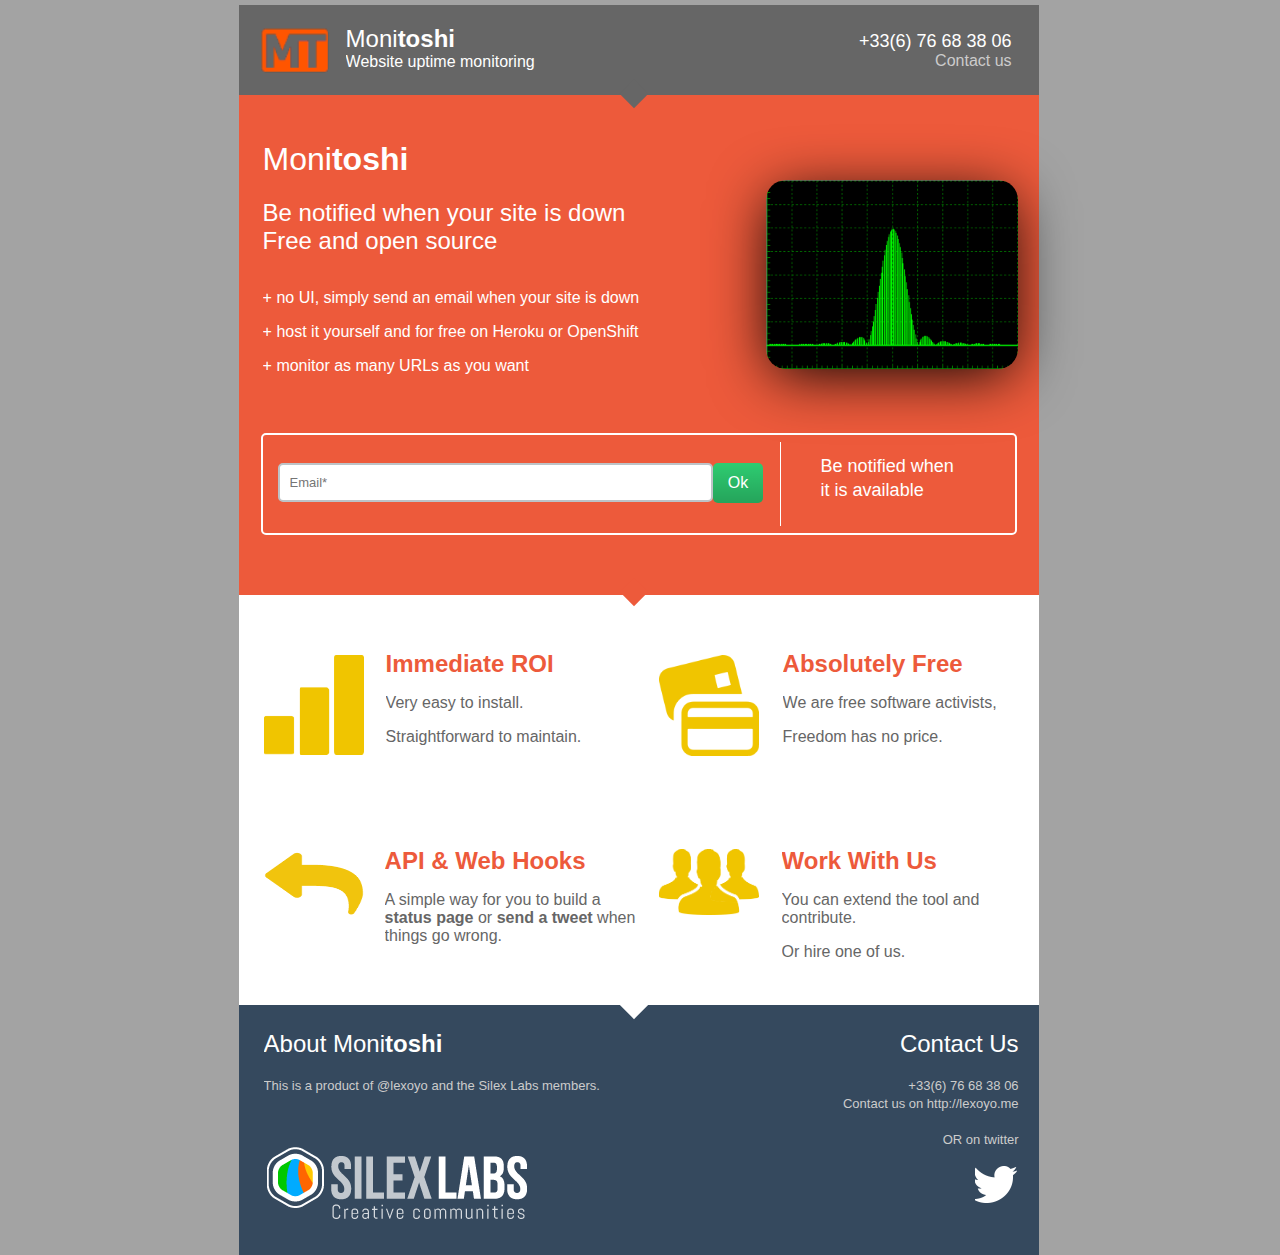
==== ab1/index.html @ cd962e44 "first commit with landing page and AB testing" ====
<!DOCTYPE html><html><head>      
	<title>Monitoshi - be notified when your site is down, for free</title>
	<meta charset="UTF-8">
	<meta name="generator" content="Silex v2.0"> <!-- leave this for stats -->
  <link rel="icon" type="image/png" href="css/monitoshi-logo.png">
  <meta name="description" content="Free Website Monitoring. Be notified when your site is down.">
	<script type="text/javascript" src="js/jquery.js"></script>
	<script type="text/javascript" src="js/jquery-ui.js"></script>
	<script type="text/javascript" src="js/jquery.ui.touch-punch.min.js"></script>
	<script type="text/javascript" src="js/pageable.js"></script>
	<script type="text/javascript" src="js/front-end.js"></script>
	<!-- Normalize -->
	<link href="css/normalize.css" rel="stylesheet">
	<!-- Silex style -->
	<link href="css/front-end.css" rel="stylesheet">

	
  
<style id="current-page-style">.page-page-1{display:inherit; }</style>      <link href="css/styles.css" rel="stylesheet">      <script src="js/script.js" type="text/javascript"></script>  </head><body class="silex-runtime silex-container element-0 silex-runtime silex-published">
	<a id="page-page-1" data-silex-type="page" class="page-element">Page 1</a>
	<div class="background editable-style container-element silex-container element-1">
	<div class="editable-style container-element page-page-1 paged-element full-width silex-container element-2"><div class="editable-style container-element rotated top-z silex-container element-3"></div><div class="editable-style text-element silex-text element-4"><div class="silex-element-content normal"><p class="normal"></p><div style="text-align: right;"><span style="color: rgb(255, 255, 255); font-family: verdana, sans-serif; font-size: large;">+33(6) 76 68 38 06</span></div><font face="verdana, sans-serif" class="normal" color="#cccccc"><div style="text-align: right;"><a href="http://lexoyo.me/">Contact us</a></div></font><p class="normal"></p></div></div>

                <div class="editable-style text-element silex-text element-5"><div class="silex-element-content normal"><header><font face="verdana, sans-serif" class="title" color="#ffffff"><font size="5">Moni</font><b style="font-size: x-large;">toshi <br></b>Website uptime&nbsp;monitoring</font></header></div></div>





                <div class="editable-style image-element silex-image element-6"><img src="assets/monitoshi-logo.png" class="silex-element-content"></div></div><div class="editable-style container-element page-page-1 paged-element full-width silex-container element-7"><div class="editable-style container-element rotated top-z silex-container element-8"></div><div class="editable-style container-element silex-container element-9"><div class="editable-style text-element silex-text element-10"><div class="silex-element-content normal"><blockquote style="margin: 0 0 0 40px; border: none; padding: 0px;"><h1 class="heading1"><span style="font-weight: normal; color: rgb(255, 255, 255); font-size: large;">Be notified when&nbsp;<br></span><span style="color: rgb(255, 255, 255); font-size: large; font-weight: normal;">it is available</span></h1></blockquote></div></div>

                    <div class="editable-style html-element silex-html element-11">
                <div class="silex-element-content">


<style>


#mlb2-313303,
#mlb2-313303 *,
#mlb2-313303 a:hover,
#mlb2-313303 a:visited,
#mlb2-313303 a:active{
    overflow:visible;
    position:static;
    background:none;
    border:none;
    bottom:auto;
    clear:none;
    cursor:default;
    float:none;
    font-size:medium;
    font-style:normal;
    font-weight:normal;
    letter-spacing:normal;
    line-height:normal;
    text-align:left;
    text-decoration:none;
    text-indent:0;
    text-transform:none;
    visibility:visible;
    white-space:normal;

    max-height:none;
    max-width:none;
    left:auto;
    min-height:0;
    min-width:0;
    right:auto;
    top:auto;
    width:auto;
    z-index:auto;
}


    #mlb2-313303 .subscribe-form {
    }

    #mlb2-313303 .subscribe-form .form-section {

        float: left;
        width: 88%;

    }

    #mlb2-313303 .subscribe-form .form-section h4 {

        margin: 0;
        color: #27AE60!important;
        font-family: Arial!important;
        font-size: 20px!important;
        line-height: 100%;

    }

    #mlb2-313303 .subscribe-form .form-section p {

        line-height: 150%;
        margin: 0px 0px 0px 0px;
        color: #000000!important;
        font-family: Arial!important;
        font-size: 13px!important;

    }

    #mlb2-313303 .subscribe-form .form-section .form-group {

        margin-bottom: 15px;

    }

    #mlb2-313303 .subscribe-form .form-section .form-group label {

        float: left;
        margin-bottom: 10px;
        width: 100%;
        line-height: 100%;
        font-weight: bold;
        color: #000000!important;
        font-family: Arial!important;
        font-size: 13px!important;

    }

    #mlb2-313303 .subscribe-form .form-section .checkbox {


        width: 100%;
        margin: 0px 0px 10px 0px;


    }

    #mlb2-313303 .subscribe-form .form-section .checkbox label {



        color: #000000!important;
        font-family: Arial!important;
        font-size: 13px!important;


    }

    #mlb2-313303 .subscribe-form .form-section .checkbox input {


        margin: 0px 5px 0px 0px;


    }


    #mlb2-313303.ml-subscribe-form .form-group .form-control {



        width: 100%;
        font-size: 13px;
        padding: 10px 10px;
        height: auto;
        font-family: Arial;
        border-radius: 5px;
        border: 2px solid #BDC3C7!important;
        color: #000000!important;
        background-color: #FFFFFF!important;
    	-webkit-box-sizing: border-box;
    	-moz-box-sizing: border-box;
    	box-sizing: border-box;
        clear: left;



    }

    #mlb2-313303.ml-subscribe-form button {



        border: none;
        cursor: pointer;
        width: 10%;
        border-radius: 5px;
        height: 40px;
        background-color: #2ECC71!important;
        color: #FFFFFF!important;
        font-family: Arial!important;
        font-size: 16!important;
        text-align: center;



    }

    #mlb2-313303.ml-subscribe-form button.gradient-on {



            background: -webkit-linear-gradient(top, rgba(0,0,0,0) 0%, rgba(0,0,0,0.2) 100%);
            background: -o-linear-gradient(top, rgba(0,0,0,0) 0%, rgba(0,0,0,0.2) 100%);
            background: -moz-linear-gradient(top, rgba(0,0,0,0) 0%, rgba(0,0,0,0.2) 100%);
            background: linear-gradient(top, rgba(0,0,0,0) 0%, rgba(0,0,0,0.2) 100%);



    }

    #mlb2-313303.ml-subscribe-form button.gradient-on:hover {



            background: -webkit-linear-gradient(top, rgba(0,0,0,0) 0%, rgba(0,0,0,0.3) 100%);
            background: -o-linear-gradient(top, rgba(0,0,0,0) 0%, rgba(0,0,0,0.3) 100%);
            background: -moz-linear-gradient(top, rgba(0,0,0,0) 0%, rgba(0,0,0,0.3) 100%);
            background: linear-gradient(top, rgba(0,0,0,0) 0%, rgba(0,0,0,0.3) 100%);



    }

    #mlb2-313303.ml-subscribe-form .form-section.ml-error label {



        color: red!important;



    }

    #mlb2-313303.ml-subscribe-form .form-group.ml-error label {



        color: red!important;



    }

    #mlb2-313303.ml-subscribe-form .form-group.ml-error .form-control  {



        border-color: red!important;



    }

</style>


<div id="mlb2-313303" class="ml-subscribe-form">
<div class="ml-vertical-align-center">

    <div class="subscribe-form ml-block-success" style="display:none">

        <div class="form-section">

            <h4></h4>
            <p>Thank you! We will come back to you when Monitoshi is ready.</p>

        </div>
    </div>


    <form class="ml-block-form" action="https://app.mailerlite.com/webforms/submit/q3c0t2" data-code="q3c0t2" method="POST" target="_blank">

    <div class="subscribe-form">

        <div class="form-section">

            <h4></h4>
            <p></p>

        </div>

        <div class="form-section">
        <div class="form-group ml-field-email ml-validate-required ml-validate-email">
                        <input type="text" name="fields[email]" class="form-control" placeholder="Email*" value="">
        </div>
        </div>





        <input type="hidden" name="ml-submit" value="1">
        <button type="submit" class="gradient-on">Ok</button>

    </div>

    </form>



</div>
</div>


    <script type="text/javascript" src="http://mailerlite.com/js/w/webforms.js?v2"></script>


</div>
</div></div><div class="editable-style text-element silex-text element-12"><div class="silex-element-content normal"><h1 class="heading1"><font color="#ffffff"><span style="font-weight: normal;">Moni</span>toshi</font></h1><div><font color="#ffffff"><p class="normal"><span style="font-size: x-large;">Be notified when your site is down<br></span><font size="5">Free and open source</font><br></p></font><font color="#ffffff"><p class="normal" style="font-weight: normal;"><br>+ no UI, simply send an email when your site is down</p><p class="normal" style="font-weight: normal;">+ host it yourself and for free on <a href="http://www.heroku.com/">Heroku</a> or <a href="https://www.openshift.com/">OpenShift</a></p><p class="normal" style="font-weight: normal;">+ monitor as many URLs as you want</p></font></div></div></div>

                <div class="editable-style image-element silex-image element-13"><img src="assets/spectrum.png" class="silex-element-content"></div></div><div class="editable-style image-element page-page-1 paged-element silex-image element-14"><img src="assets/back.png" class="silex-element-content"></div><div class="editable-style image-element page-page-1 paged-element silex-image element-15"><img src="assets/picto1.png" class="silex-element-content"></div><div class="editable-style image-element page-page-1 paged-element silex-image element-16"><img src="assets/picto2.png" class="silex-element-content"></div><div class="editable-style image-element page-page-1 paged-element silex-image element-17"><img src="assets/picto3.png" class="silex-element-content"></div><div class="editable-style text-element page-page-1 paged-element product-details silex-text element-18"><div class="silex-element-content normal"><h1 class="heading1">immediate ROI</h1><p class="normal">Very easy to install.&nbsp;</p><p class="normal">Straightforward to maintain.</p><h2 class="heading2"></h2></div></div><div class="editable-style text-element product-details page-page-1 paged-element silex-text element-19"><div class="silex-element-content normal"><h1 class="heading1">Absolutely Free</h1><h1 class="heading1"><p class="normal" style="font-size: medium; font-weight: normal; text-transform: none;">We are free software activists,&nbsp;</p><p class="normal" style="font-size: medium; font-weight: normal; text-transform: none;">Freedom has no price.</p></h1><h2 class="heading2"></h2></div></div><div class="editable-style text-element product-details page-page-1 paged-element silex-text element-20"><div class="silex-element-content normal"><h1 class="heading1">API &amp; web hooks</h1><p class="normal">A simple way for you to build a <b>status page</b> or <b>send a tweet</b> when things go wrong.</p><h2 class="heading2"></h2></div></div><div class="editable-style text-element product-details page-page-1 paged-element silex-text element-21"><div class="silex-element-content normal"><h1 class="heading1">work with us</h1><p class="normal">You can extend the tool and contribute.</p><p class="normal">Or hire one of us.</p><h2 class="heading2"></h2></div></div><div class="editable-style container-element rotated top-z silex-container element-22"></div><div class="editable-style container-element full-width page-page-1 paged-element silex-container element-23"><div class="editable-style text-element silex-text element-24"><div class="silex-element-content normal"><header><font face="verdana, sans-serif" class="title" color="#ffffff" size="5">About Moni<b>toshi</b></font></header><header><font face="verdana, sans-serif" class="title" color="#ffffff" size="2"><span style="color: rgb(204, 204, 204);"><br></span></font></header><header><font face="verdana, sans-serif" class="title" color="#ffffff" size="2"><span style="color: rgb(204, 204, 204);">This is a product of <a href="https://twitter.com/lexoyo">@lexoyo</a> and the <a href="http://www.silexlabs.org/">Silex Labs</a> members.</span></font></header></div></div><div class="editable-style text-element silex-text element-25"><div class="silex-element-content normal"><header style="text-align: right;"><font color="#ffffff" face="verdana, sans-serif" size="5">Contact Us</font></header><header style="text-align: right;"><font face="verdana, sans-serif" class="title" color="#ffffff" size="2"><span style="color: rgb(204, 204, 204);"><br></span></font></header><header><header style="text-align: right;"><header><font color="#cccccc" face="verdana, sans-serif" size="2">+33(6) 76 68 38 06</font></header><header><font color="#cccccc" face="verdana, sans-serif" size="2"><a href="http://lexoyo.me">Contact us on http://lexoyo.me</a></font></header><header><br></header><header><font color="#cccccc" size="2">OR <a href="https://twitter.com/lexoyo">on twitter</a></font></header></header></header></div></div><a target="_blank" class="editable-style image-element silex-image element-26" href="https://twitter.com/lexoyo"><img src="assets/twitter.png" class="silex-element-content"></a>

                <div class="editable-style image-element silex-image element-27"><img src="assets/logo-silexlabs.png" class="silex-element-content"></div></div>

















            </div>


</body></html>
---- ab1/css/front-end.css ----
/**
 * This file holds the basic CSS styles of Silex websites
 */

/* the body covers the whole available space */
/* the body is resized to its content size when needed in front-end.js */
body{
  min-width: 99%;
  min-height: 99%;
  position: absolute;
  padding: 5px;
}
/* pages */
.page-element{
  display: none;
}
.paged-element{
  display: none;
}
/* background */
.background{
  position: relative !important;
  left: 0 !important;
  top: 0 !important; /* !important is useful while editing */
  margin-left: auto;
  margin-right: auto;
  z-index: 1;
}
/* default style for silex elements */
.silex-element-content{
  overflow: hidden;
  border-radius: inherit;
}
/* links default formatting */
.editable-style[data-silex-href]{
  cursor: pointer;
}
.text-element a, a.text-element{
  color: inherit;
  text-decoration: inherit;
}
.text-element a:hover, a.text-element:hover{
  color: inherit;
  text-decoration: underline;
}
/* Remove dots surrounding links in Firefox
    because of normalize.css */
a:focus{ outline: none;}

.silex-element-content {
  width: 100%;
  height: 100%;
}
---- ab1/css/styles.css ----
/*
	Here are the CSS styles of your website.

	Bellow are some examples, like the styles which you can apply to your text in the text editor.

	See this page for help on CSS
	https://developer.mozilla.org/en-US/docs/Web/Guide/CSS/Getting_started

	In the advanced "Apollo" mode, you will be able to add CSS classes to Silex elements,
	and then apply a CSS style to it here.
*/

/* define a style for Title, Headings and Normal texts */
.title,
.heading1,
.heading2,
.heading3,
.normal {
  font-family: verdana, arial;
}

/* title style */
.heading1 {
    margin-top: 10px;
}
.rotated{
    -webkit-transform:rotate(45deg);-moz-transform:rotate(45deg);-ms-transform:rotate(45deg);-o-transform:rotate(45deg);transform:rotate(45deg);
}
.top-z{
    z-index: 999;
}
.full-width{
    width:100% !important;
}
.product-details .heading1{
    font-size: 24px;
    text-transform: capitalize;
    color: #ed5a3b;
    margin: 0;
}
.product-details .normal{
    color: #666666;
}
.logo {
    line-height: 40px;
    color: #666666;
    font-size: 45px;
    font-weight: 900;
    letter-spacing: -5px;
}
.element-0{
	cursor: auto; left: 0px; top: 0px; background-color: rgb(163, 163, 163);
}
.element-1{
	top: 5px; left: 5px; width: 800px; height: 1242px; position: absolute; background-color: rgb(255, 255, 255);
}
.element-2{
	position: absolute; height: 90px; width: 100px; top: 0px; left: 0px; background-color: rgb(102, 102, 102);
}
.element-3{
	position: absolute; height: 20px; width: 20px; top: 79px; left: 385px; background-color: rgb(102, 102, 102);
}
.element-4{
	position: absolute; height: 74px; width: 218px; top: 10px; left: 555px; background-color: transparent;
}
.element-5{
	position: absolute; height: 63px; width: 425px; top: 20px; left: 107px; box-sizing: content-box; background-color: transparent;
}
.element-6{
	height: 45.6140350877193px; width: 69px; top: 22px; left: 21px; position: absolute; box-sizing: content-box;
}
.element-7{
	position: absolute; height: 500px; width: 100px; top: 90px; left: 0px; border-color: rgb(0, 0, 0); background-color: rgb(237, 90, 59);
}
.element-8{
	position: absolute; height: 20px; width: 20px; top: 487px; left: 385px; background-color: rgb(237, 90, 59);
}
.element-9{
	position: absolute; height: 98px; width: 752px; top: 338px; left: 22px; border: 2px solid rgb(255, 255, 255); border-radius: 5px; box-sizing: content-box; background-color: transparent;
}
.element-10{
	position: absolute; height: 84px; width: 227px; top: 7px; left: 517px; border-width: 0px 0px 0px 1px; border-style: solid; border-color: rgb(255, 255, 255); line-height: 19px; box-sizing: content-box; background-color: transparent;
}
.element-11{
	height: 59px; width: 495px; top: 28px; left: 15px; position: absolute; border-color: rgb(0, 0, 0); box-sizing: content-box; background-color: transparent;
}
.element-12{
	position: absolute; height: 282px; width: 755px; top: 36px; left: 24px; box-sizing: content-box; border-color: rgb(0, 0, 0); background-color: transparent;
}
.element-13{
	height: 189.230769230769px; width: 252px;
top: 85px;
left: 527px;
position: absolute;
box-sizing: content-box;
border-radius: 20px;
box-shadow: 0 10px 60px -6px black;
}
.element-14{
	position: absolute; height: 63px; width: 100px; top: 847px; left: 25px; box-sizing: content-box;
}
.element-15{
	position: absolute; height: 101px; width: 100px; top: 650px; left: 420px;
}
.element-16{
	position: absolute; height: 66px; width: 100px; top: 844px; left: 420px; box-sizing: content-box;
}
.element-17{
	position: absolute; height: 100px; width: 100px; top: 650px; left: 25px;
}
.element-18{
	position: absolute; height: 132px; width: 259px; top: 645px; left: 147px; box-sizing: content-box; background-color: transparent;
}
.element-19{
	position: absolute; height: 132px; width: 258px; top: 645px; left: 544px; box-sizing: content-box; background-color: transparent;
}
.element-20{
	position: absolute; height: 148px; width: 263px; top: 842px; left: 146px; box-sizing: content-box; background-color: transparent;
}
.element-21{
	position: absolute; height: 149px; width: 258px; top: 842px; left: 543px; box-sizing: content-box; background-color: transparent;
}
.element-22{
	position: absolute; height: 20px; width: 20px; top: 990px; left: 385px; background-color: rgb(255, 255, 255);
}
.element-23{
	position: absolute; height: 250px; width: 801px; top: 1000px; left: 0px; background-color: rgb(53, 73, 94);
}
.element-24{
	position: absolute; height: 117px; width: 367px; top: 25px; left: 25px; box-sizing: content-box; background-color: transparent;
}
.element-25{
	position: absolute; height: 144px; width: 367px; top: 25px; left: 413px; box-sizing: content-box; background-color: transparent;
}
.element-26{
	position: absolute; height: 38px; width: 42px; top: 161px; left: 736px;
}
.element-27{
	height: 79px; width: 265px; top: 139px; left: 25px; position: absolute;
}
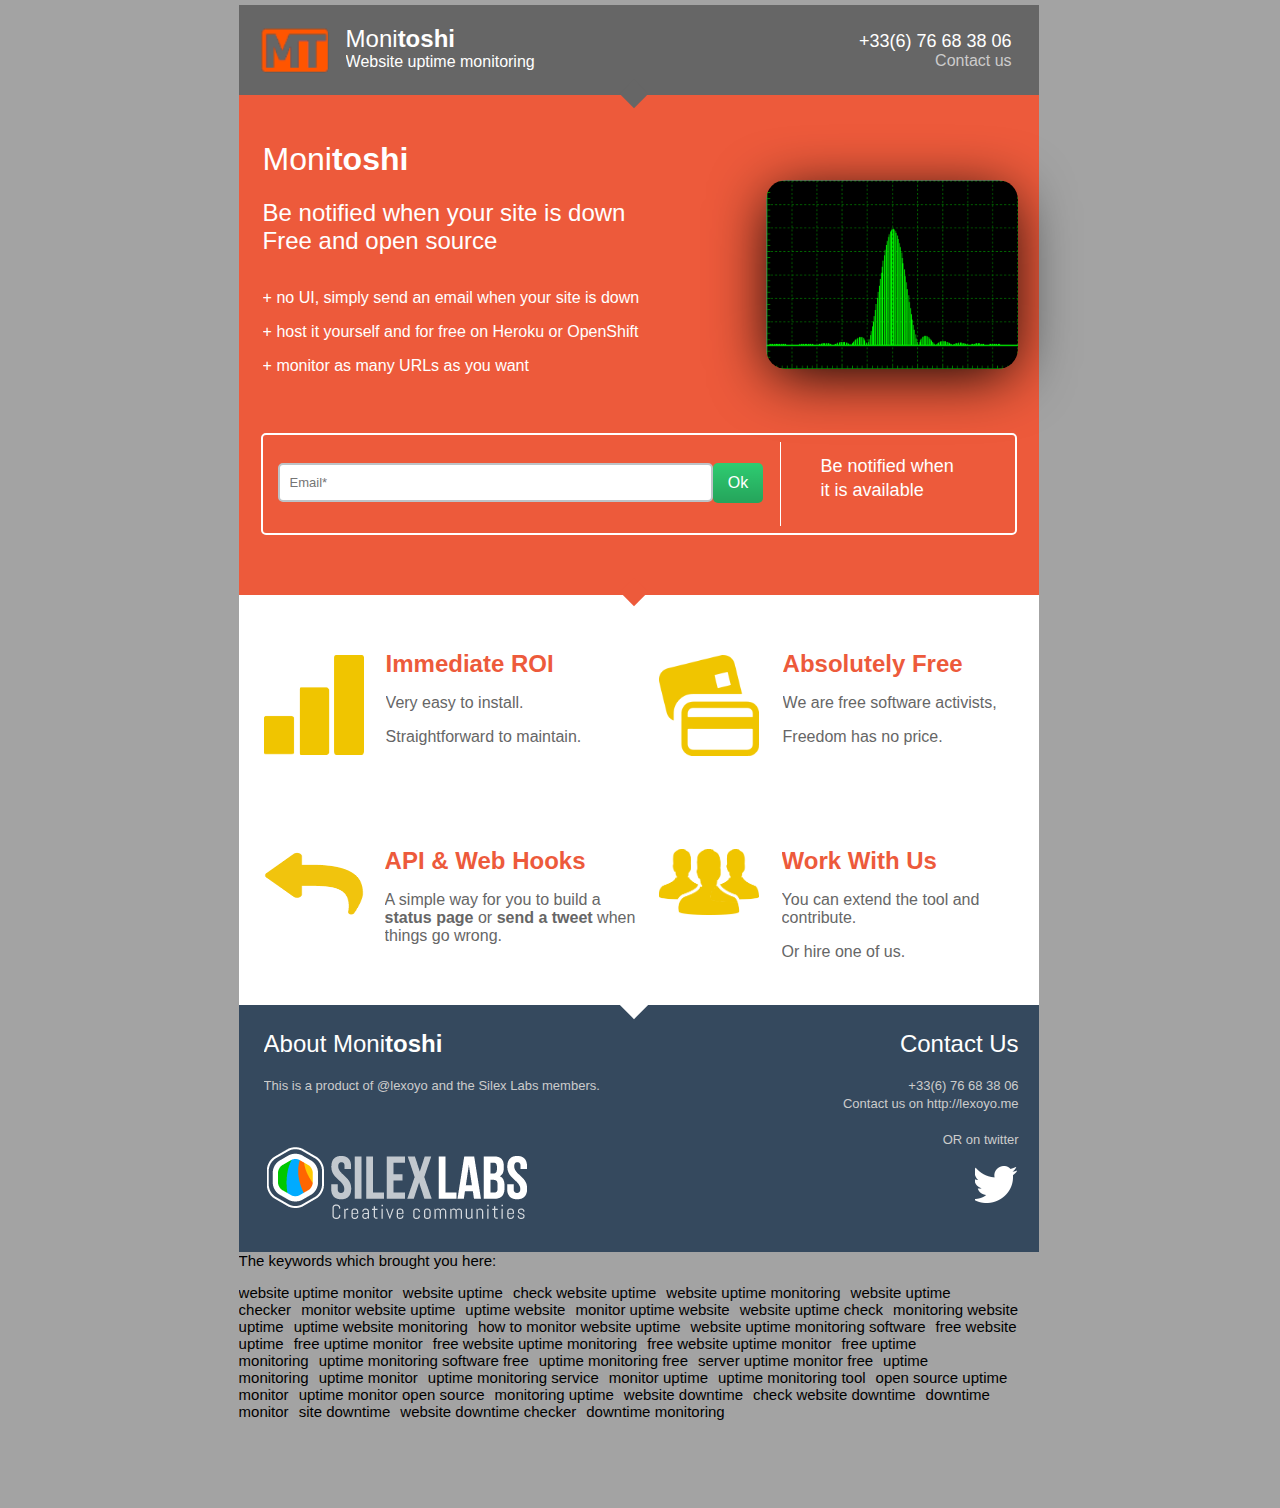
==== commit 5d30c1d3: "added share buttons and keywords" ====
--- a/ab1/index.html
+++ b/ab1/index.html
@@ -307,25 +307,39 @@
 
                 <div class="editable-style image-element silex-image element-13"><img src="assets/spectrum.png" class="silex-element-content"></div></div><div class="editable-style image-element page-page-1 paged-element silex-image element-14"><img src="assets/back.png" class="silex-element-content"></div><div class="editable-style image-element page-page-1 paged-element silex-image element-15"><img src="assets/picto1.png" class="silex-element-content"></div><div class="editable-style image-element page-page-1 paged-element silex-image element-16"><img src="assets/picto2.png" class="silex-element-content"></div><div class="editable-style image-element page-page-1 paged-element silex-image element-17"><img src="assets/picto3.png" class="silex-element-content"></div><div class="editable-style text-element page-page-1 paged-element product-details silex-text element-18"><div class="silex-element-content normal"><h1 class="heading1">immediate ROI</h1><p class="normal">Very easy to install.&nbsp;</p><p class="normal">Straightforward to maintain.</p><h2 class="heading2"></h2></div></div><div class="editable-style text-element product-details page-page-1 paged-element silex-text element-19"><div class="silex-element-content normal"><h1 class="heading1">Absolutely Free</h1><h1 class="heading1"><p class="normal" style="font-size: medium; font-weight: normal; text-transform: none;">We are free software activists,&nbsp;</p><p class="normal" style="font-size: medium; font-weight: normal; text-transform: none;">Freedom has no price.</p></h1><h2 class="heading2"></h2></div></div><div class="editable-style text-element product-details page-page-1 paged-element silex-text element-20"><div class="silex-element-content normal"><h1 class="heading1">API &amp; web hooks</h1><p class="normal">A simple way for you to build a <b>status page</b> or <b>send a tweet</b> when things go wrong.</p><h2 class="heading2"></h2></div></div><div class="editable-style text-element product-details page-page-1 paged-element silex-text element-21"><div class="silex-element-content normal"><h1 class="heading1">work with us</h1><p class="normal">You can extend the tool and contribute.</p><p class="normal">Or hire one of us.</p><h2 class="heading2"></h2></div></div><div class="editable-style container-element rotated top-z silex-container element-22"></div><div class="editable-style container-element full-width page-page-1 paged-element silex-container element-23"><div class="editable-style text-element silex-text element-24"><div class="silex-element-content normal"><header><font face="verdana, sans-serif" class="title" color="#ffffff" size="5">About Moni<b>toshi</b></font></header><header><font face="verdana, sans-serif" class="title" color="#ffffff" size="2"><span style="color: rgb(204, 204, 204);"><br></span></font></header><header><font face="verdana, sans-serif" class="title" color="#ffffff" size="2"><span style="color: rgb(204, 204, 204);">This is a product of <a href="https://twitter.com/lexoyo">@lexoyo</a> and the <a href="http://www.silexlabs.org/">Silex Labs</a> members.</span></font></header></div></div><div class="editable-style text-element silex-text element-25"><div class="silex-element-content normal"><header style="text-align: right;"><font color="#ffffff" face="verdana, sans-serif" size="5">Contact Us</font></header><header style="text-align: right;"><font face="verdana, sans-serif" class="title" color="#ffffff" size="2"><span style="color: rgb(204, 204, 204);"><br></span></font></header><header><header style="text-align: right;"><header><font color="#cccccc" face="verdana, sans-serif" size="2">+33(6) 76 68 38 06</font></header><header><font color="#cccccc" face="verdana, sans-serif" size="2"><a href="http://lexoyo.me">Contact us on http://lexoyo.me</a></font></header><header><br></header><header><font color="#cccccc" size="2">OR <a href="https://twitter.com/lexoyo">on twitter</a></font></header></header></header></div></div><a target="_blank" class="editable-style image-element silex-image element-26" href="https://twitter.com/lexoyo"><img src="assets/twitter.png" class="silex-element-content"></a>
 
-                <div class="editable-style image-element silex-image element-27"><img src="assets/logo-silexlabs.png" class="silex-element-content"></div></div>
-
-
-
-
-
-
-
-
-
-
-
-
-
-
-
-
-
-            </div>
-
-
-</body></html>+                <div class="editable-style image-element silex-image element-27"><img src="assets/logo-silexlabs.png" class="silex-element-content"></div>
+                
+                </div>
+
+
+
+
+
+
+
+
+
+
+
+
+
+
+
+
+
+            
+            
+            
+            
+            
+            
+            
+            
+            <div class="editable-style text-element full-width keywords silex-text element-28">
+                <div class="silex-element-content normal">The keywords which brought you here:<div><ul><li>website uptime monitor</li><li>website uptime</li><li>check website uptime</li><li>website uptime monitoring</li><li>website uptime checker</li><li>monitor website uptime</li><li>uptime website</li><li>monitor uptime website</li><li>website uptime check</li><li>monitoring website uptime</li><li>uptime website monitoring</li><li>how to monitor website uptime</li><li>website uptime monitoring software</li><li>free website uptime</li><li>free uptime monitor</li><li>free website uptime monitoring</li><li>free website uptime monitor</li><li>free uptime monitoring</li><li>uptime monitoring software free</li><li>uptime monitoring free</li><li>server uptime monitor free</li><li>uptime monitoring</li><li>uptime monitor</li><li>uptime monitoring service</li><li>monitor uptime</li><li>uptime monitoring tool</li><li>open source uptime monitor</li><li>uptime monitor open source</li><li>monitoring uptime</li><li>website downtime</li><li>check website downtime</li><li>downtime monitor</li><li>site downtime</li><li>website downtime checker</li><li>downtime monitoring</li></ul></div></div>
+            </div></div>
+
+
+
+        
+        </body></html>--- a/ab1/css/styles.css
+++ b/ab1/css/styles.css
@@ -49,11 +49,21 @@
     font-weight: 900;
     letter-spacing: -5px;
 }
+.keywords {
+    font-size: 15px;
+}
+.keywords ul {
+    padding: 0;
+}
+.keywords li {
+    display: inline;
+    margin-right: 10px;
+}
 .element-0{
 	cursor: auto; left: 0px; top: 0px; background-color: rgb(163, 163, 163);
 }
 .element-1{
-	top: 5px; left: 5px; width: 800px; height: 1242px; position: absolute; background-color: rgb(255, 255, 255);
+	top: 5px; left: 79px; width: 800px; height: 1498px; position: absolute; box-sizing: content-box; background-color: rgb(255, 255, 255);
 }
 .element-2{
 	position: absolute; height: 90px; width: 100px; top: 0px; left: 0px; background-color: rgb(102, 102, 102);
@@ -125,7 +135,7 @@
 	position: absolute; height: 20px; width: 20px; top: 990px; left: 385px; background-color: rgb(255, 255, 255);
 }
 .element-23{
-	position: absolute; height: 250px; width: 801px; top: 1000px; left: 0px; background-color: rgb(53, 73, 94);
+	position: absolute; height: 247px; width: 800px; top: 1000px; left: 0px; box-sizing: content-box; background-color: rgb(53, 73, 94);
 }
 .element-24{
 	position: absolute; height: 117px; width: 367px; top: 25px; left: 25px; box-sizing: content-box; background-color: transparent;
@@ -138,4 +148,7 @@
 }
 .element-27{
 	height: 79px; width: 265px; top: 139px; left: 25px; position: absolute;
+}
+.element-28{
+	height: 251px; width: 800px; top: 1247px; left: 0px; position: absolute; box-sizing: content-box; background-color: rgb(163, 163, 163);
 }